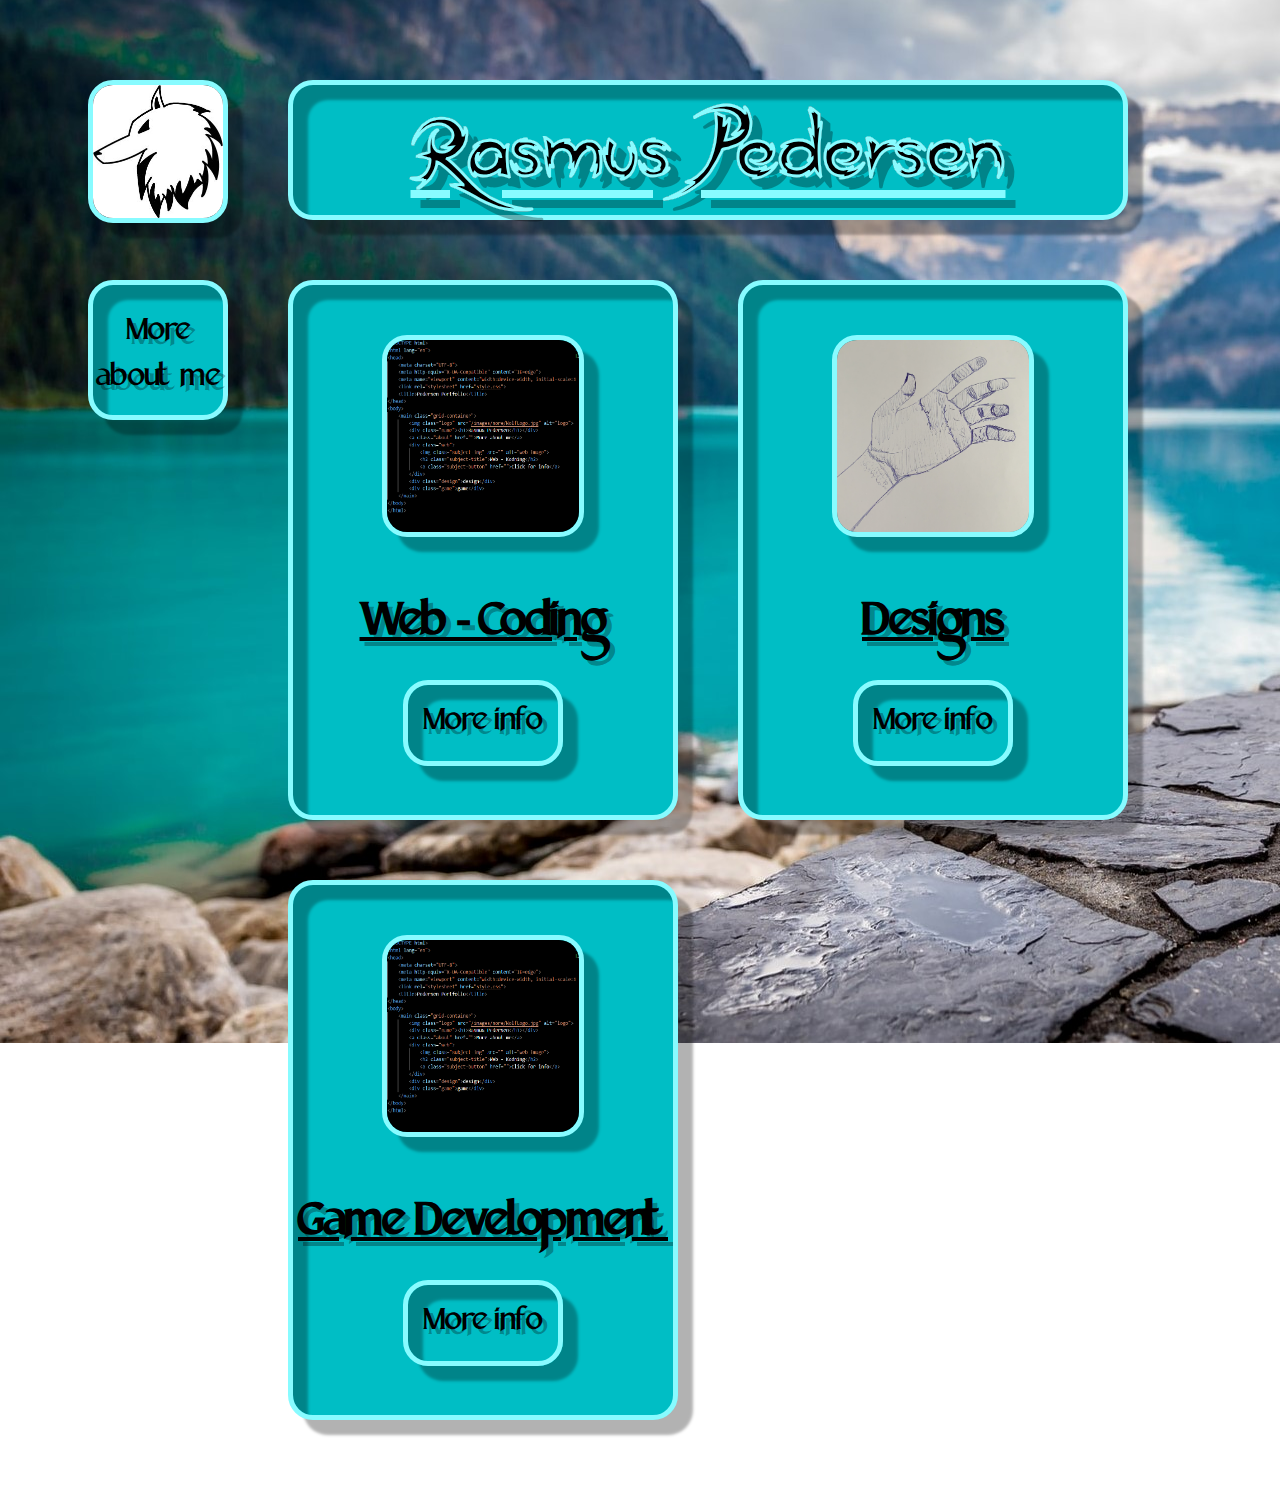
==== index.html @ 00bbfe66 "Web.html" ====
<!DOCTYPE html>
<html lang="en">
<head>
    <meta charset="UTF-8">
    <meta http-equiv="X-UA-Compatible" content="IE=edge">
    <meta name="viewport" content="width=device-width, initial-scale=1.0">
    <link rel="stylesheet" href="style.css">
    <title>Pedersen Portfolio</title>
</head>
<body>
    <main class="grid-container-main grid-container">
        <img class="logo" src="images/more/WolfLogo.jpg" alt="logo">
        <div class="name"><h1>Rasmus Pedersen</h1></div>
        <a class="about" href="about.html">More about me</a>
        <div class="web">
            <img class="subject-img" src="images/subject-images/coding.png" alt="web image">
            <h2 class="subject-title">Web - Coding</h2>
            <a class="subject-button" href="web.html">More info</a>
        </div>
        <div class="design">
            <img class="subject-img" src="images/subject-images/openhand.png" alt="design image">
            <h2 class="subject-title">Designs</h2>
            <a class="subject-button" href="">More info</a>
        </div>
        <div class="game">
            <img class="subject-img" src="images/subject-images/coding.png" alt="web image">
            <h2 class="subject-title">Game Development</h2>
            <a class="subject-button" href="">More info</a>
        </div>
    </main>
</body>
</html>
---- style.css ----
@font-face {
    font-family: ace;
    src: url('fonts/ace-records/AceRecords.ttf');
}

@font-face {
    font-family: dragon;
    src: url('fonts/dragon-fire/DragonFire.ttf');
}

:root{
    --box-background-color: #00BEC5;
    --border-color: 5px solid #88FBFF;
    --border-radius: 25px;
    --border-shadow: 15px 15px 3px rgba(0,0,0,0.3);
    --border-inner-shadow: inset 15px 15px 3px rgba(0,0,0,0.3);
    --header-shadow: 10px 10px rgba(0,0,0,0.3);
    --text-shadow: 5px 5px rgba(5, 1, 1, 0.3);
    --text-border: 3px solid #88FBFF;
    --font-size-title: 5.5em;
    --font-size-subject: 3em;
    --font-size-links: 2em;
    --font-size-back-btn: 2.5rem;
    --font-size-text: 1em;
    --text-underline: underline;
}

body{
    background-image: url("images/more/background.jpg");
    background-attachment: fixed;
    background-position: 0 20%;
    background-repeat: no-repeat;
}

.grid-container{
    text-align: center;
    margin: 50px;
    display: grid;
}

.grid-container-main{
    grid-template-columns: 200px 450px 450px;
    grid-template-rows:  200px 200px 200px 200px 200px 200px 200px;
    grid-template-areas: 
    "logo name name"
    "about web design"
    ". web design"
    ". web design"
    ". game ."
    ". game ."
    ". game .";
}

.grid-container-about{
    grid-template-columns: 200px 450px 450px;
    grid-template-rows:  200px 125px 450px 450px;
    grid-template-areas: 
    "logo name name"
    "back subject subject"
    ". subject subject"
    ". subject subject";
}

.logo{
    grid-area: logo;
    width: 130px;
}

.name{
    grid-area: name;
    margin: 30px;
}

.name h1{
    margin: auto;
    padding-top: 15px;
    font-family: ace;
    font-size: 5.5em;
    text-shadow: var(--header-shadow);
    text-decoration-line: var(--text-underline);
    -webkit-text-stroke-width: 0.1px;
    -webkit-text-stroke-color: #88FBFF;
}

.about{
    grid-area: about;
    padding-top: 25px;
}

.back{
    grid-area: back;
    padding-top: 25px;
}

.about,.back{
    text-decoration: none;
    color: #000;
    font-size: var(--font-size-links);
    text-shadow: var(--text-shadow);
    font-family: dragon;
}

.back{
    padding: 5px;
    font-size: var(--font-size-back-btn);
}

.web{
    grid-area: web;
}

.design{
    grid-area: design;
}

.game{
    grid-area: game;
}

.subject{
    grid-area: subject;
    padding: 50px;
}

.subject-img{
    margin: 50px;
    width: 12rem;
    height: 12rem;
}

.subject-img-inner{
    float: left;
    margin: 0;
    margin-bottom: 90px;
    width: 15rem;
    height: 15rem;
}

.subject-img-middle{
    margin-bottom: 20px;
}

.subject-img-bottom{
    float: left;
    margin: 35px;
    width: 10rem;
    height: 10rem
}

.subject-title{
    margin: 0;
    margin-bottom: 40px;
    font-family: dragon;
    text-shadow: var(--text-shadow);
    font-size: var(--font-size-subject);
    text-decoration-line: var(--text-underline);
}

.subject-title-inner{
    font-size: var(--font-size-title);
    text-shadow: var(--header-shadow);
    margin: 0;
}

.subject-button{
    font-family: dragon;
    font-size: var(--font-size-links);
    text-shadow: var(--text-shadow);
    text-decoration-line: var(--text-underline);
    text-decoration: none;
    color: #000;
    padding: 15px;
}

.subject-text{
    float: right;
    width: 394px;
    height: 400px;
    margin: 20px;
    padding: 20px;
    border: var(--text-border);
    background-color: #fff;
    box-shadow: var(--border-shadow), var(--border-inner-shadow);
}

.grid-container div,a,img{
    background-color: var(--box-background-color);
    border: var(--border-color);
    border-radius: var(--border-radius);
    box-shadow: var(--border-shadow), var(--border-inner-shadow);
    margin: 30px;
}

.grid-container-subject div,a,img{
    background-color: var(--box-background-color);
    border: var(--border-color);
    border-radius: var(--border-radius);
    box-shadow: var(--border-shadow), var(--border-inner-shadow);
    margin: 30px;
}
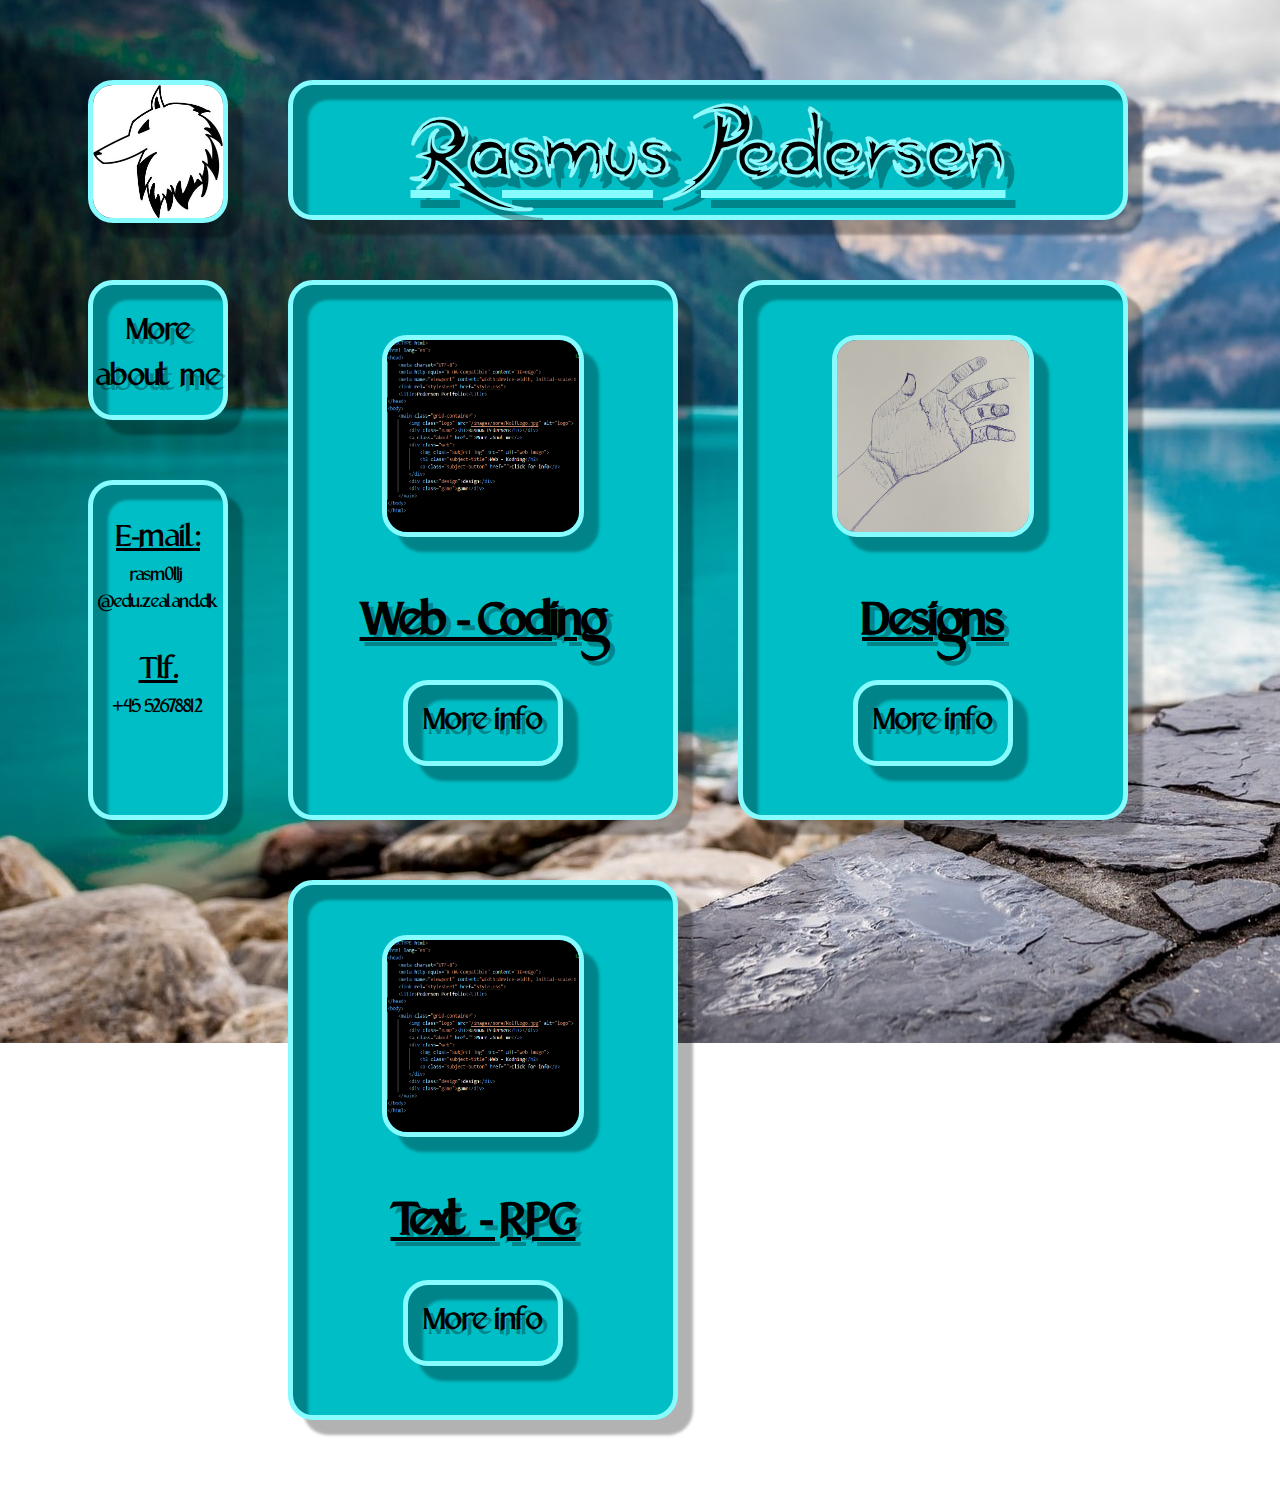
==== commit 3dcee3ec: "Working with all the different sites" ====
--- a/index.html
+++ b/index.html
@@ -12,6 +12,13 @@
         <img class="logo" src="images/more/WolfLogo.jpg" alt="logo">
         <div class="name"><h1>Rasmus Pedersen</h1></div>
         <a class="about" href="about.html">More about me</a>
+        <div class="contact">
+            <p class="contact-title">E-mail:</p>
+            <p class="contact-filler">rasm011j</p>
+            <p class="contact-filler">@edu.zealand.dk</p>
+            <p class="contact-title">Tlf.</p>
+            <p class="contact-filler">+45 52678812</p>
+        </div>
         <div class="web">
             <img class="subject-img" src="images/subject-images/coding.png" alt="web image">
             <h2 class="subject-title">Web - Coding</h2>
@@ -20,12 +27,12 @@
         <div class="design">
             <img class="subject-img" src="images/subject-images/openhand.png" alt="design image">
             <h2 class="subject-title">Designs</h2>
-            <a class="subject-button" href="">More info</a>
+            <a class="subject-button" href="design.html">More info</a>
         </div>
         <div class="game">
             <img class="subject-img" src="images/subject-images/coding.png" alt="web image">
-            <h2 class="subject-title">Game Development</h2>
-            <a class="subject-button" href="">More info</a>
+            <h2 class="subject-title">Text - RPG</h2>
+            <a class="subject-button" href="spiludvikling.html">More info</a>
         </div>
     </main>
 </body>
--- a/style.css
+++ b/style.css
@@ -44,8 +44,8 @@
     grid-template-areas: 
     "logo name name"
     "about web design"
-    ". web design"
-    ". web design"
+    "contact web design"
+    "contact web design"
     ". game ."
     ". game ."
     ". game .";
@@ -54,6 +54,16 @@
 .grid-container-about{
     grid-template-columns: 200px 450px 450px;
     grid-template-rows:  200px 125px 450px 450px;
+    grid-template-areas: 
+    "logo name name"
+    "back subject subject"
+    ". subject subject"
+    ". subject subject";
+}
+
+.grid-container-designs{
+    grid-template-columns: 200px 450px 450px;
+    grid-template-rows:  200px 125px 550px 550px;
     grid-template-areas: 
     "logo name name"
     "back subject subject"
@@ -105,6 +115,25 @@
     font-size: var(--font-size-back-btn);
 }
 
+.contact{
+    grid-area: contact;
+}
+
+.contact p{
+    font-family: dragon;
+}
+
+.contact-title{
+    font-size: 2em;
+    text-decoration-line: underline;
+    margin-bottom: 0;
+}
+
+.contact-filler{
+    margin: 0;
+    font-size: 1.15em;
+}
+
 .web{
     grid-area: web;
 }
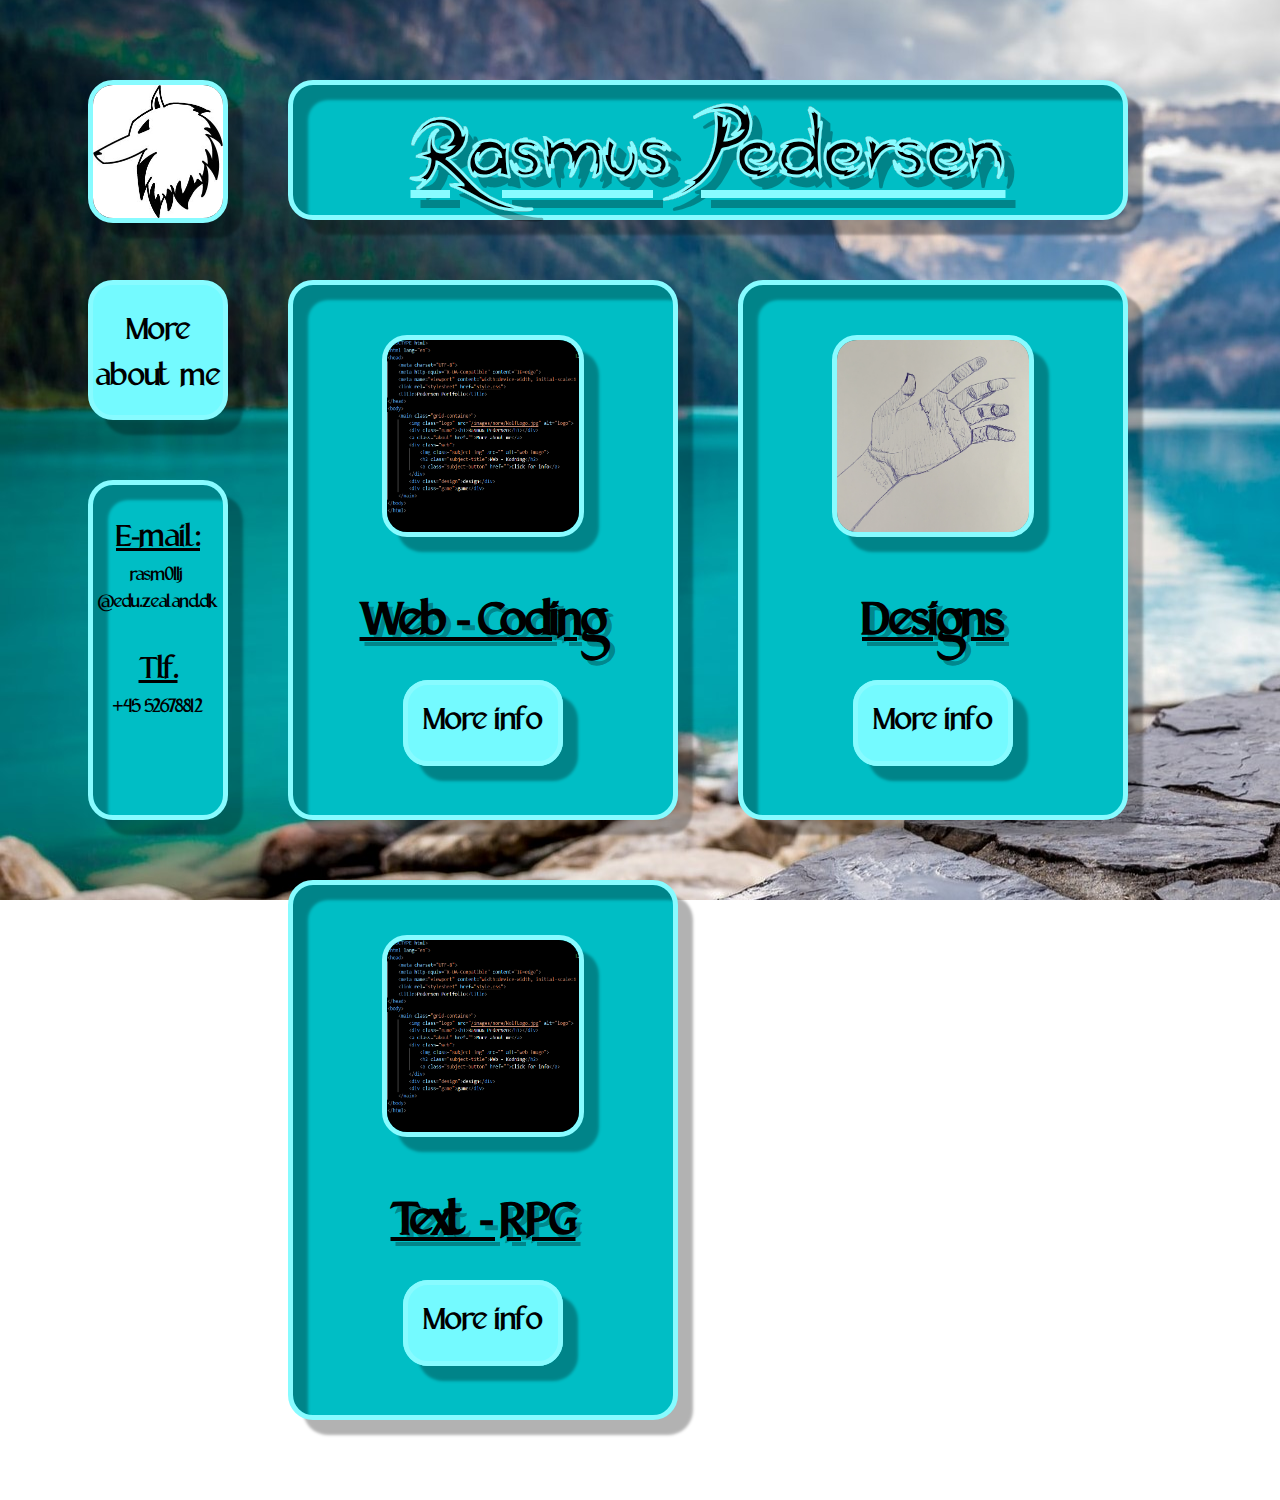
==== commit cdf6cd06: "Changing the button, commenting on the code" ====
--- a/index.html
+++ b/index.html
@@ -1,6 +1,11 @@
+<!-- ---------- -->
+<!-- index.html -->
+<!-- ---------- -->
+
 <!DOCTYPE html>
 <html lang="en">
 <head>
+    <!-- General information that the document uses -->
     <meta charset="UTF-8">
     <meta http-equiv="X-UA-Compatible" content="IE=edge">
     <meta name="viewport" content="width=device-width, initial-scale=1.0">
@@ -8,10 +13,18 @@
     <title>Pedersen Portfolio</title>
 </head>
 <body>
+    <!-- The main grid container for my index site -->
     <main class="grid-container-main grid-container">
+        <!-- The logo for my index site -->
         <img class="logo" src="images/more/WolfLogo.jpg" alt="logo">
+        
+        <!-- The header for the site -->
         <div class="name"><h1>Rasmus Pedersen</h1></div>
+        
+        <!-- The link for my about.html document -->
         <a class="about" href="about.html">More about me</a>
+
+        <!-- The box that contains my e-mail and contact info -->
         <div class="contact">
             <p class="contact-title">E-mail:</p>
             <p class="contact-filler">rasm011j</p>
@@ -19,19 +32,31 @@
             <p class="contact-title">Tlf.</p>
             <p class="contact-filler">+45 52678812</p>
         </div>
+
+        <!-- The box that contains my coding experience -->
         <div class="web">
             <img class="subject-img" src="images/subject-images/coding.png" alt="web image">
             <h2 class="subject-title">Web - Coding</h2>
+
+            <!-- The button that directs you to web.html -->
             <a class="subject-button" href="web.html">More info</a>
         </div>
+
+        <!-- The box that contains my drawing experience -->
         <div class="design">
             <img class="subject-img" src="images/subject-images/openhand.png" alt="design image">
             <h2 class="subject-title">Designs</h2>
+
+            <!-- The button that directs you to design.html -->
             <a class="subject-button" href="design.html">More info</a>
         </div>
+
+        <!-- The box that contains my coding experience in python -->
         <div class="game">
             <img class="subject-img" src="images/subject-images/coding.png" alt="web image">
             <h2 class="subject-title">Text - RPG</h2>
+
+            <!-- The button that directs you to spiludvikling.html -->
             <a class="subject-button" href="spiludvikling.html">More info</a>
         </div>
     </main>
--- a/style.css
+++ b/style.css
@@ -1,13 +1,21 @@
+/* --------- */
+/* style.CSS */
+/* --------- */
+
+/* The font I use for my header */
 @font-face {
     font-family: ace;
     src: url('fonts/ace-records/AceRecords.ttf');
 }
 
+/* The font I use for my text around the sites */
 @font-face {
     font-family: dragon;
     src: url('fonts/dragon-fire/DragonFire.ttf');
 }
 
+/* My roots I use thoughout the CSS document */
+/* I made it, because I use them more than once. This makes it easier to find and change if needed  */
 :root{
     --box-background-color: #00BEC5;
     --border-color: 5px solid #88FBFF;
@@ -15,7 +23,7 @@
     --border-shadow: 15px 15px 3px rgba(0,0,0,0.3);
     --border-inner-shadow: inset 15px 15px 3px rgba(0,0,0,0.3);
     --header-shadow: 10px 10px rgba(0,0,0,0.3);
-    --text-shadow: 5px 5px rgba(5, 1, 1, 0.3);
+    --text-shadow: 5px 5px rgba(0,0,0,0.3);
     --text-border: 3px solid #88FBFF;
     --font-size-title: 5.5em;
     --font-size-subject: 3em;
@@ -25,62 +33,63 @@
     --text-underline: underline;
 }
 
+/* The body of my sites. Here I implement my background */
 body{
     background-image: url("images/more/background.jpg");
     background-attachment: fixed;
     background-position: 0 20%;
-    background-repeat: no-repeat;
-}
-
+}
+
+/* My grid containers general information */
 .grid-container{
     text-align: center;
     margin: 50px;
     display: grid;
 }
 
+/* The grid container I use for my index.site */
 .grid-container-main{
     grid-template-columns: 200px 450px 450px;
-    grid-template-rows:  200px 200px 200px 200px 200px 200px 200px;
+    grid-template-rows:  200px 200px 400px 600px;
     grid-template-areas: 
     "logo name name"
     "about web design"
     "contact web design"
-    "contact web design"
-    ". game ."
-    ". game ."
     ". game .";
 }
 
+/* The grid container I use for my about.html */
 .grid-container-about{
     grid-template-columns: 200px 450px 450px;
-    grid-template-rows:  200px 125px 450px 450px;
+    grid-template-rows:  200px 125px 900px;
     grid-template-areas: 
     "logo name name"
     "back subject subject"
-    ". subject subject"
     ". subject subject";
 }
 
+/* The grid container I use for my other sites, where I show my different forms of work experience */
 .grid-container-designs{
     grid-template-columns: 200px 450px 450px;
-    grid-template-rows:  200px 125px 550px 550px;
+    grid-template-rows:  200px 125px 1100px;
     grid-template-areas: 
     "logo name name"
     "back subject subject"
-    ". subject subject"
     ". subject subject";
 }
 
+/* The grid definition for my logo */
 .logo{
     grid-area: logo;
     width: 130px;
 }
 
+/* The grid definition of my title/header */
 .name{
     grid-area: name;
-    margin: 30px;
-}
-
+}
+
+/* The styling of my title/header */
 .name h1{
     margin: auto;
     padding-top: 15px;
@@ -88,75 +97,87 @@
     font-size: 5.5em;
     text-shadow: var(--header-shadow);
     text-decoration-line: var(--text-underline);
+
+    /* ----------- https://css-tricks.com/adding-stroke-to-web-text/ ----------- */
+    /* Here I have made an outline around the actual text. ^^^ Source link above */
     -webkit-text-stroke-width: 0.1px;
     -webkit-text-stroke-color: #88FBFF;
 }
 
+/* The grid definition of my "more about me" button */
 .about{
     grid-area: about;
     padding-top: 25px;
 }
 
+/* The grid definition and styling of my back button (Usable on the sub-sites ) */
 .back{
     grid-area: back;
     padding-top: 25px;
-}
-
+    padding: 5px;
+    font-size: var(--font-size-back-btn);
+}
+
+/* Styling of the "more about me" button and "back" button */
 .about,.back{
     text-decoration: none;
     color: #000;
     font-size: var(--font-size-links);
-    text-shadow: var(--text-shadow);
-    font-family: dragon;
-}
-
-.back{
-    padding: 5px;
-    font-size: var(--font-size-back-btn);
-}
-
+    font-family: dragon;
+}
+
+/* The grid definition of the contact box */
 .contact{
     grid-area: contact;
 }
 
+/* Font styling of the paragraph inside of the contact box */
 .contact p{
     font-family: dragon;
 }
 
+/* The styling for the title of the contact box */
 .contact-title{
     font-size: 2em;
     text-decoration-line: underline;
     margin-bottom: 0;
 }
 
+/* Defining the font size of the e-mail and number of the contact box */
 .contact-filler{
     margin: 0;
     font-size: 1.15em;
 }
 
+/* The grid definition of the subject box (web)  */
 .web{
     grid-area: web;
 }
 
+/* The grid definition of the subject box (design) */
 .design{
     grid-area: design;
 }
 
+/* The grid definition of the subject box (game) */
 .game{
     grid-area: game;
 }
 
+/* The grid definition of the subject box (Box inside of sub-sites) */
 .subject{
     grid-area: subject;
     padding: 50px;
 }
 
+/* Sizing the picture inside of the boxes with the different subjects */
 .subject-img{
     margin: 50px;
     width: 12rem;
     height: 12rem;
 }
 
+/* The first picture located inside the sub-pages */
 .subject-img-inner{
     float: left;
     margin: 0;
@@ -165,10 +186,12 @@
     height: 15rem;
 }
 
+/* The second picture located inside the sub-pages  */
 .subject-img-middle{
     margin-bottom: 20px;
 }
 
+/* The bottom pictures located inside the sub-pages */
 .subject-img-bottom{
     float: left;
     margin: 35px;
@@ -176,6 +199,7 @@
     height: 10rem
 }
 
+/* The subject title that can be found on the main index.html */
 .subject-title{
     margin: 0;
     margin-bottom: 40px;
@@ -185,22 +209,24 @@
     text-decoration-line: var(--text-underline);
 }
 
+/* The subject title that can be found on the sub-pages */
 .subject-title-inner{
     font-size: var(--font-size-title);
     text-shadow: var(--header-shadow);
     margin: 0;
 }
 
+/* The styling for the button you use to access the sub-pages */
 .subject-button{
     font-family: dragon;
     font-size: var(--font-size-links);
-    text-shadow: var(--text-shadow);
     text-decoration-line: var(--text-underline);
     text-decoration: none;
     color: #000;
     padding: 15px;
 }
 
+/* The text-boxes, where you can read about the different subjects */
 .subject-text{
     float: right;
     width: 394px;
@@ -212,18 +238,157 @@
     box-shadow: var(--border-shadow), var(--border-inner-shadow);
 }
 
+/* The removal of some styling, so that I can use a :hover and :active on them */
+.about, .back, .subject-button{
+    background-color: #74faff;
+    box-shadow: inset 0;
+}
+
+/* Some styling of the different elements inside the grid container */
 .grid-container div,a,img{
     background-color: var(--box-background-color);
     border: var(--border-color);
     border-radius: var(--border-radius);
+    box-shadow: var(--border-shadow);
+    margin: 30px;
+}
+
+/* Some styling of the different elements where links are not included */
+.grid-container div,img{
     box-shadow: var(--border-shadow), var(--border-inner-shadow);
-    margin: 30px;
-}
-
+}
+
+/* Some styling of the different elements inside the grid container (Inside the different subjects sub-pages) */
 .grid-container-subject div,a,img{
     background-color: var(--box-background-color);
     border: var(--border-color);
     border-radius: var(--border-radius);
+    box-shadow: var(--border-shadow);
+    margin: 30px;
+}
+
+/* Some styling of the different elements where links are not included (Inside the different subjects sub-pages) */
+.grid-container-subject div,img{
     box-shadow: var(--border-shadow), var(--border-inner-shadow);
-    margin: 30px;
+}
+
+/* Here I apply the hover state onto all of my buttons, both the ones on the main site, plus the sub-pages */
+.about:hover, .back:hover, .subject-button:hover{
+    background-color: #bdfdff;
+}
+
+/* Here I apply the active state (When you click it, it changes) onto all of my buttons, both the ones on the main site, plus the sub-pages */
+.about:active, .back:active, .subject-button:active{
+    text-shadow: var(--text-shadow);
+    box-shadow: var(--border-shadow), var(--border-inner-shadow);
+}
+
+/* Here I start coding my portfolio, so that it also works on a mobile */
+@media screen and (max-width: 1200px) {
+    /* Here I change the margin of my grid container, so that it fits the mobile format better */
+    .grid-container{
+        margin: 20px;
+    }
+
+    /* The redefining of the grid, so that it works on mobile */
+    .grid-container-main{
+        grid-template-columns: 100%;
+        grid-template-rows:  200px 100px 500px 500px 500px;
+        grid-template-areas: 
+        "name"
+        "about"
+        "web"
+        "design"
+        "game";
+    }
+
+    /* The redefining of the grid inside the about.html, so that it is usable on mobile */
+    .grid-container-about{
+        grid-template-columns: 100%;
+        grid-template-rows:  200px 100px 900px;
+        grid-template-areas: 
+        "name"
+        "back"
+        "subject";
+    }
+
+    /* The redefining of the grid inside the subjects, so that they are usable on mobile */
+    .grid-container-designs{
+        grid-template-columns: 100%;
+        grid-template-rows:  200px 100px;
+        grid-template-areas: 
+        "name"
+        "back"
+        "subject";
+    }
+
+    /* To make the logo and contact box to disappear from the sites (Mobile version) */
+    .logo, .contact{
+        display: none;
+    }
+
+    /* The restyling of the header/title on the different pages */
+    .name h1{
+        font-size: 3.5rem;
+        margin: 0;
+        text-shadow: 5px 5px rgba(0,0,0,0.3);
+    }
+
+    /* A change in the box styling, plus a font-size change. This makes it fit better on mobile */
+    .about, .back{
+        width: 50%;
+        justify-self: center;
+        font-size: 1.5em;
+    }
+
+    /* The resizing of the text inside the "back" button */
+    .back{
+        font-size: 2em;
+        padding-top: 15px;
+    }
+
+    /* A small styling of the subject box inside the sub-pages */
+    .subject{
+        padding: 0;
+    }
+
+    /* A small styling change in the pictures inside the sub-pages */
+    .subject-img{
+        margin: 25px;
+    }
+
+    /* Another styling change in the sub-pages pictures */
+    .subject-img-inner{
+        float:inherit;
+    }
+
+    /* A change on the font size of the title on the sub-pages */
+    .subject-title-inner{
+        font-size: 3em;
+    }
+
+    /* The styling change of the text inside the subjects information boxes */
+    .subject-text{
+        margin: 20px;
+        width:inherit
+    }
+
+    /* A removal of the float that is used in the desktop version of the sub-pages */
+    .grid-container-designs .subject-text{
+        float: none;
+    }
+
+    /* A sizing change in the pictures located on the different sub-pages */
+    .grid-container-designs .subject-img,.subject-img-bottom{
+        float: inherit;
+        margin: 0;
+        margin: 20px;
+        width: 15rem;
+        height: 15rem;
+    }
+
+    /* A margin change on the grid container */
+    .grid-container div,a,img{
+        margin: 10px;
+    }
 }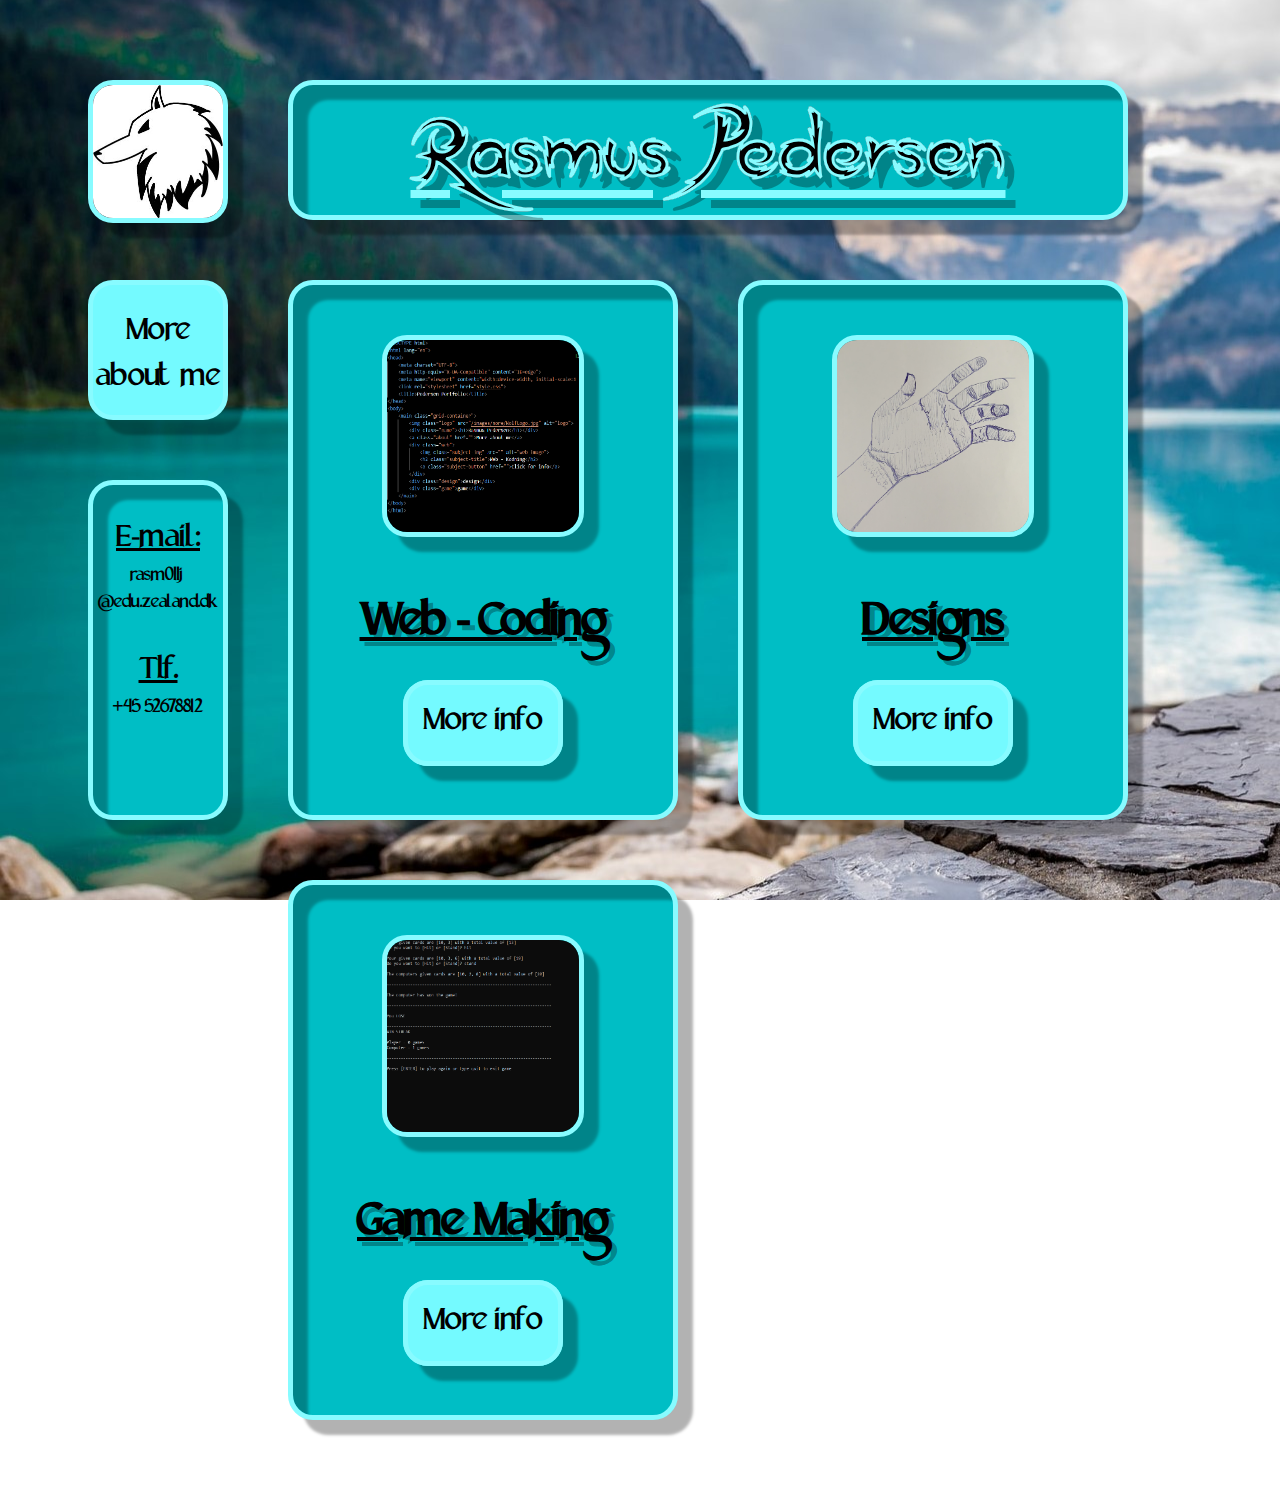
==== commit ccdd8c7e: "Creation of folders and finishing my .html and .css documents" ====
--- a/index.html
+++ b/index.html
@@ -35,7 +35,7 @@
 
         <!-- The box that contains my coding experience -->
         <div class="web">
-            <img class="subject-img" src="images/subject-images/coding.png" alt="web image">
+            <img class="subject-img" src="images/subject-images/web-coding/coding.png" alt="web image">
             <h2 class="subject-title">Web - Coding</h2>
 
             <!-- The button that directs you to web.html -->
@@ -44,7 +44,7 @@
 
         <!-- The box that contains my drawing experience -->
         <div class="design">
-            <img class="subject-img" src="images/subject-images/openhand.png" alt="design image">
+            <img class="subject-img" src="images/subject-images/designs/openhand.png" alt="design image">
             <h2 class="subject-title">Designs</h2>
 
             <!-- The button that directs you to design.html -->
@@ -53,8 +53,8 @@
 
         <!-- The box that contains my coding experience in python -->
         <div class="game">
-            <img class="subject-img" src="images/subject-images/coding.png" alt="web image">
-            <h2 class="subject-title">Text - RPG</h2>
+            <img class="subject-img" src="images/subject-images/game/python-blackjack.png" alt="web image">
+            <h2 class="subject-title">Game Making</h2>
 
             <!-- The button that directs you to spiludvikling.html -->
             <a class="subject-button" href="spiludvikling.html">More info</a>
--- a/style.css
+++ b/style.css
@@ -47,6 +47,9 @@
     display: grid;
 }
 
+
+/* The grids throughout the code, has used this video as a form of start, since I could not get it to work my self. YouTube link can be found below */
+/* https://www.youtube.com/watch?v=HgwCeNVPlo0&t=1015s&ab_channel=DaniKrossing */
 /* The grid container I use for my index.site */
 .grid-container-main{
     grid-template-columns: 200px 450px 450px;
@@ -61,7 +64,7 @@
 /* The grid container I use for my about.html */
 .grid-container-about{
     grid-template-columns: 200px 450px 450px;
-    grid-template-rows:  200px 125px 900px;
+    grid-template-rows:  200px 125px 500px;
     grid-template-areas: 
     "logo name name"
     "back subject subject"
@@ -238,6 +241,11 @@
     box-shadow: var(--border-shadow), var(--border-inner-shadow);
 }
 
+/* Box that shapes the height of the information box in about.html */
+.about-text{
+    height: 275px;
+}
+
 /* The removal of some styling, so that I can use a :hover and :active on them */
 .about, .back, .subject-button{
     background-color: #74faff;
@@ -293,7 +301,7 @@
     /* The redefining of the grid, so that it works on mobile */
     .grid-container-main{
         grid-template-columns: 100%;
-        grid-template-rows:  200px 100px 500px 500px 500px;
+        grid-template-rows:  200px 100px 500px 500px 575px;
         grid-template-areas: 
         "name"
         "about"
@@ -305,7 +313,7 @@
     /* The redefining of the grid inside the about.html, so that it is usable on mobile */
     .grid-container-about{
         grid-template-columns: 100%;
-        grid-template-rows:  200px 100px 900px;
+        grid-template-rows:  200px 100px 1000px;
         grid-template-areas: 
         "name"
         "back"
@@ -334,6 +342,10 @@
         text-shadow: 5px 5px rgba(0,0,0,0.3);
     }
 
+    .subject-title{
+        text-shadow: 3px 3px rgba(0,0,0,0.15);
+    }
+
     /* A change in the box styling, plus a font-size change. This makes it fit better on mobile */
     .about, .back{
         width: 50%;
@@ -371,6 +383,26 @@
     .subject-text{
         margin: 20px;
         width:inherit
+    }
+
+    /* The styling change of the text inside the "about me" information boxes */
+    .about-text{
+        height: 500px;
+    }
+
+    /* The styling change of the text inside the "web - coding" information boxes */
+    .web-text{
+        height: 350px;
+    }
+
+    /* The styling change of the text inside the "designs" information boxes */
+    .design-text{
+        height: 650px;
+    }
+
+    /* The styling change of the text inside the "game making" information boxes */
+    .game-text{
+        height: 425px;
     }
 
     /* A removal of the float that is used in the desktop version of the sub-pages */
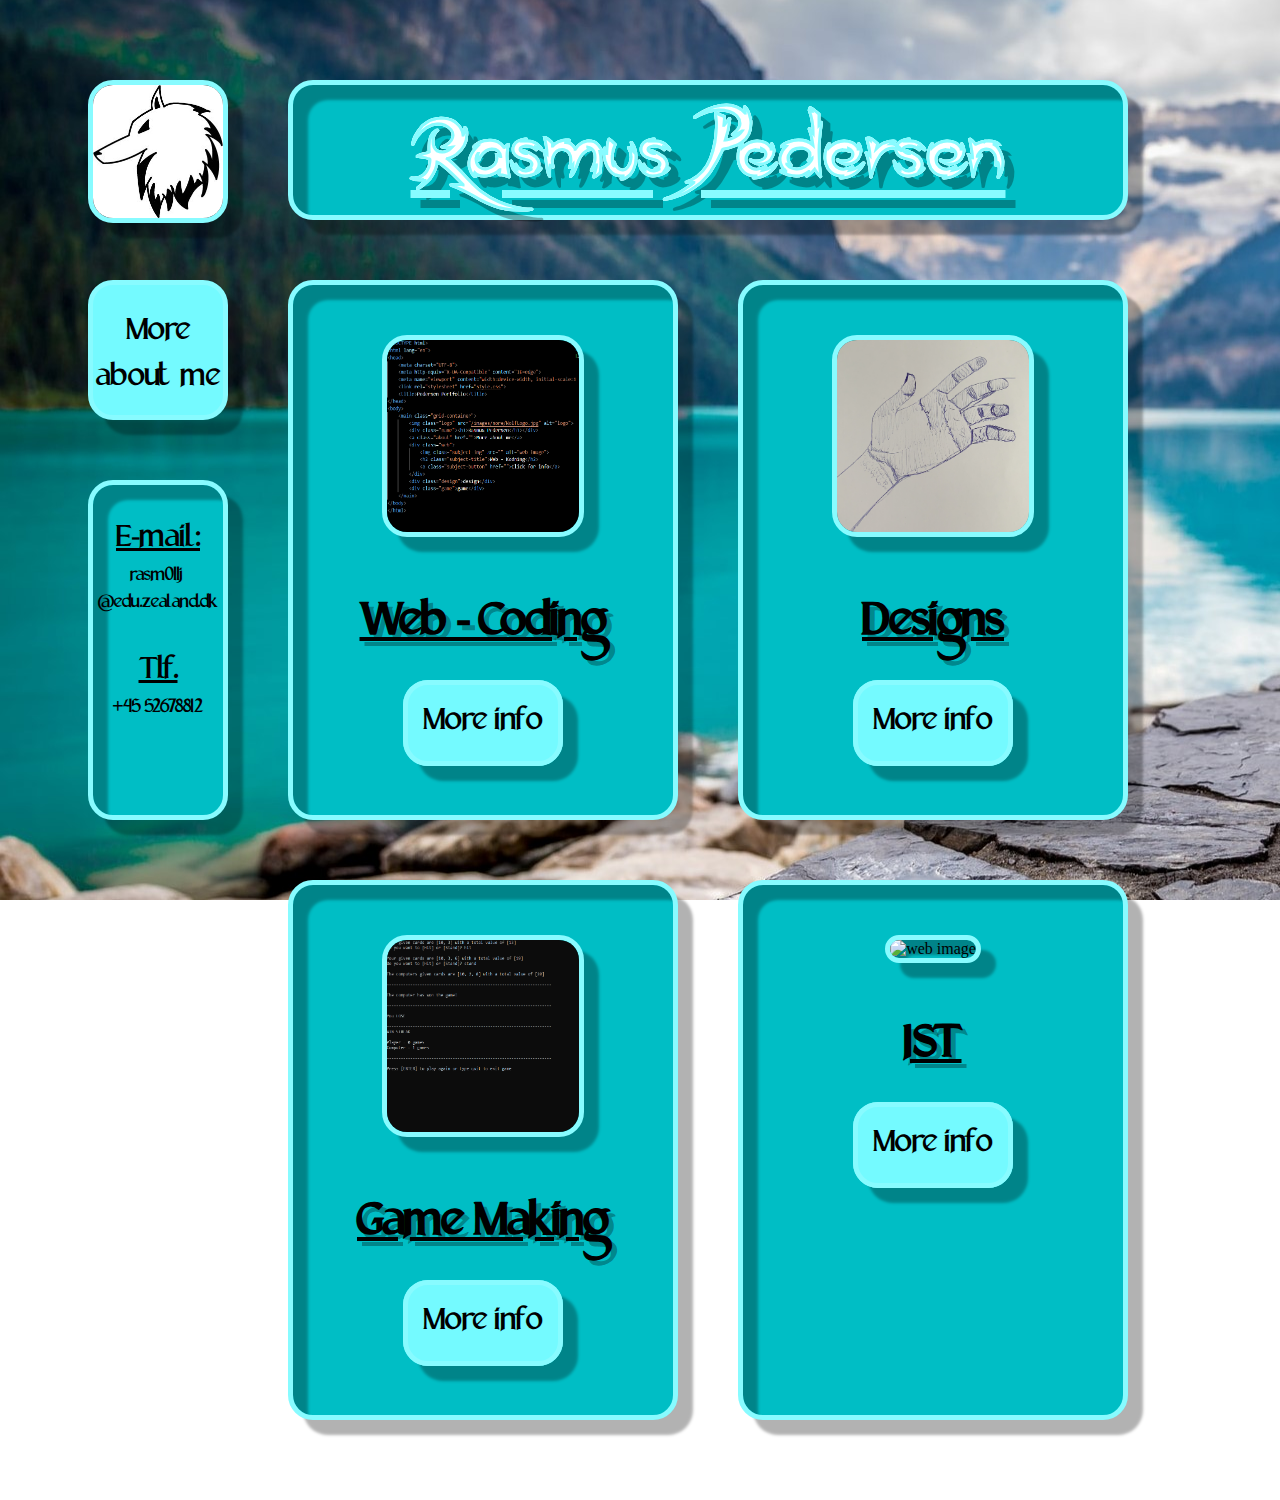
==== commit 96c3d07f: "Added new site (Rumrejsen.html), and changed h1 color" ====
--- a/index.html
+++ b/index.html
@@ -10,6 +10,9 @@
     <meta http-equiv="X-UA-Compatible" content="IE=edge">
     <meta name="viewport" content="width=device-width, initial-scale=1.0">
     <link rel="stylesheet" href="style.css">
+
+    <!-- Favicon -> https://www.w3schools.com/html/html_favicon.asp -->
+    <link rel="icon" type="image/x-icon" href="images/more/WolfLogo.jpg">
     <title>Pedersen Portfolio</title>
 </head>
 <body>
@@ -59,6 +62,15 @@
             <!-- The button that directs you to spiludvikling.html -->
             <a class="subject-button" href="spiludvikling.html">More info</a>
         </div>
+
+        <!-- The box that contains my experience in photoshop and some "old" html -->
+        <div class="spacetravel">
+            <img class="subject-img" src="images/subject-images/rumrejsen/rumskib.png" alt="web image">
+            <h2 class="subject-title">IST</h2>
+
+            <!-- The button that directs you to spiludvikling.html -->
+            <a class="subject-button" href="rumrejsen.html">More info</a>
+        </div>
     </main>
 </body>
 </html>--- a/style.css
+++ b/style.css
@@ -58,7 +58,7 @@
     "logo name name"
     "about web design"
     "contact web design"
-    ". game .";
+    ". game spacetravel";
 }
 
 /* The grid container I use for my about.html */
@@ -94,6 +94,7 @@
 
 /* The styling of my title/header */
 .name h1{
+    color: #fff;
     margin: auto;
     padding-top: 15px;
     font-family: ace;
@@ -165,6 +166,10 @@
 /* The grid definition of the subject box (game) */
 .game{
     grid-area: game;
+}
+
+.spacetravel{
+    grid-area: spacetravel;
 }
 
 /* The grid definition of the subject box (Box inside of sub-sites) */
@@ -301,19 +306,20 @@
     /* The redefining of the grid, so that it works on mobile */
     .grid-container-main{
         grid-template-columns: 100%;
-        grid-template-rows:  200px 100px 500px 500px 575px;
+        grid-template-rows:  200px 100px 500px 500px 500px 500px;
         grid-template-areas: 
         "name"
         "about"
         "web"
         "design"
-        "game";
+        "game"
+        "spacetravel";
     }
 
     /* The redefining of the grid inside the about.html, so that it is usable on mobile */
     .grid-container-about{
         grid-template-columns: 100%;
-        grid-template-rows:  200px 100px 1000px;
+        grid-template-rows:  200px 100px 1050px;
         grid-template-areas: 
         "name"
         "back"
@@ -343,7 +349,7 @@
     }
 
     .subject-title{
-        text-shadow: 3px 3px rgba(0,0,0,0.15);
+        text-shadow: 5px 5px rgba(0,0,0,0.15);
     }
 
     /* A change in the box styling, plus a font-size change. This makes it fit better on mobile */
@@ -387,22 +393,27 @@
 
     /* The styling change of the text inside the "about me" information boxes */
     .about-text{
-        height: 500px;
+        height: 525px;
     }
 
     /* The styling change of the text inside the "web - coding" information boxes */
     .web-text{
-        height: 350px;
+        height: 375px;
     }
 
     /* The styling change of the text inside the "designs" information boxes */
     .design-text{
-        height: 650px;
+        height: 710px;
     }
 
     /* The styling change of the text inside the "game making" information boxes */
     .game-text{
-        height: 425px;
+        height: 475px;
+    }
+
+    /* The styling change of the text inside the "space travel (IST)" information boxes */
+    .spacetravel-text{
+        height: 600px;
     }
 
     /* A removal of the float that is used in the desktop version of the sub-pages */
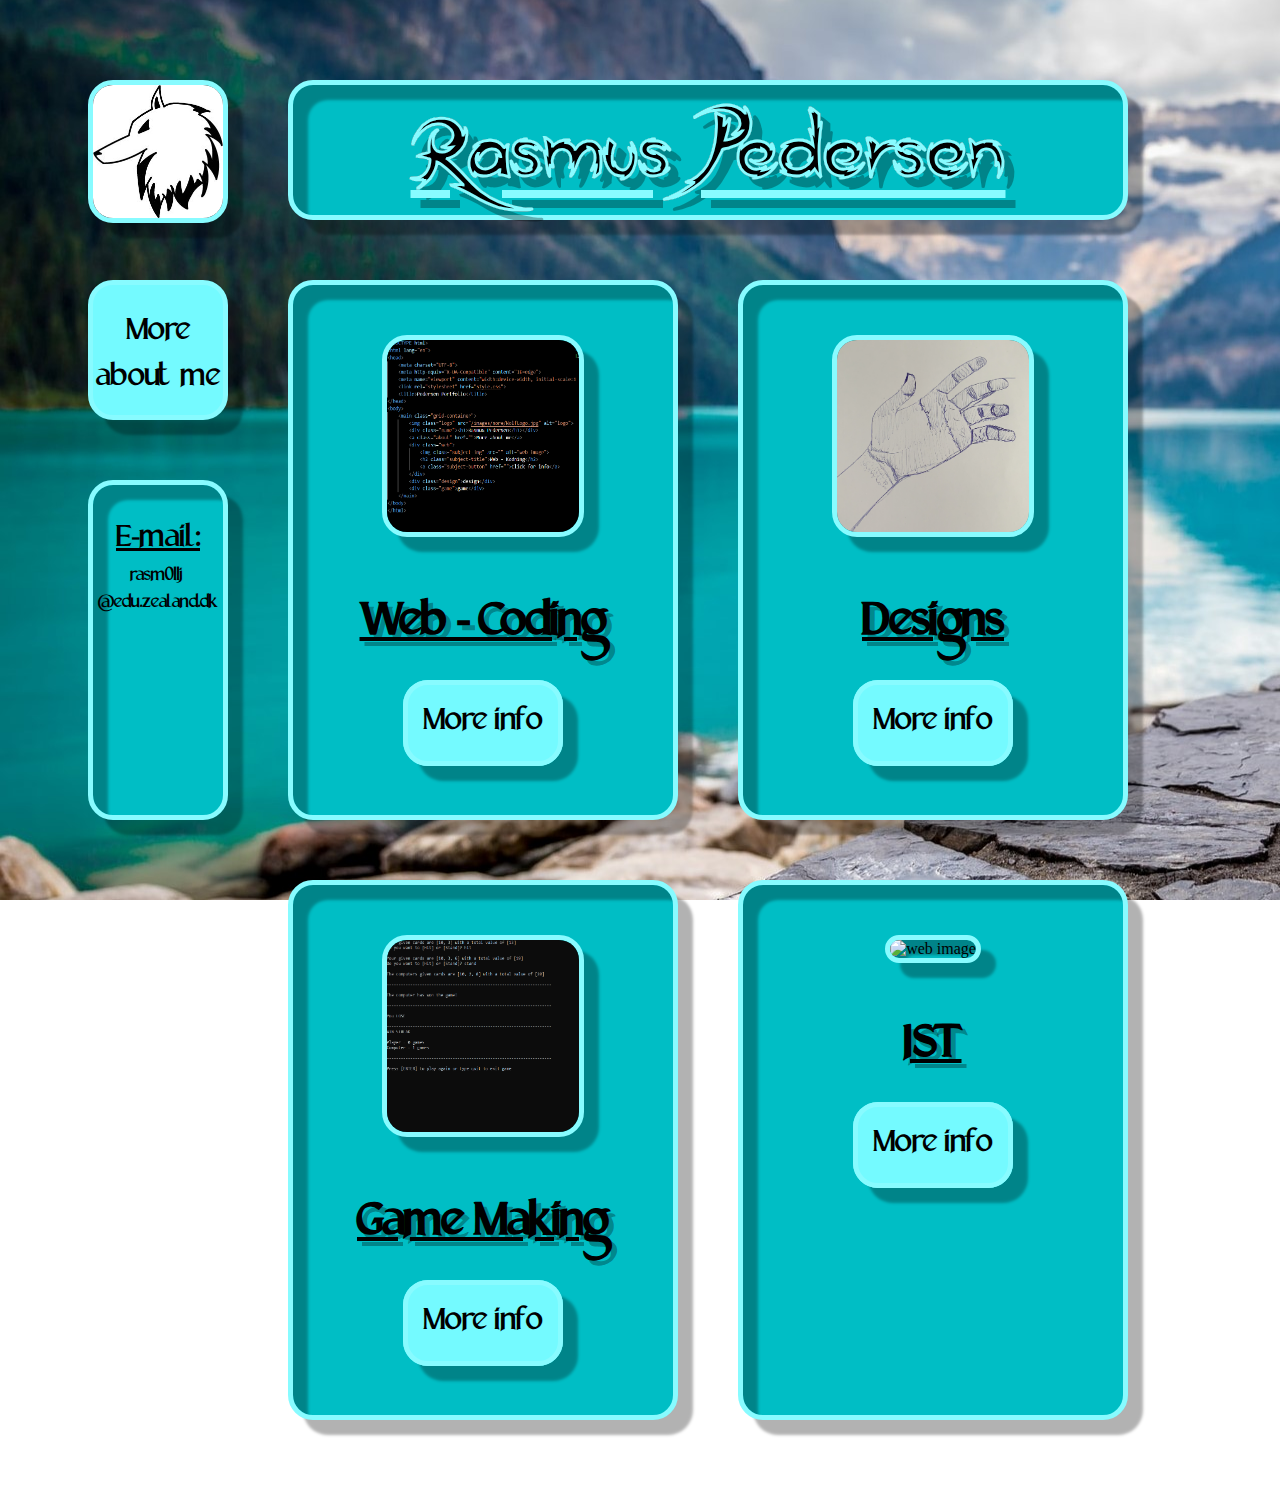
==== commit 4550ed62: "Changed header/title color" ====
--- a/index.html
+++ b/index.html
@@ -32,8 +32,6 @@
             <p class="contact-title">E-mail:</p>
             <p class="contact-filler">rasm011j</p>
             <p class="contact-filler">@edu.zealand.dk</p>
-            <p class="contact-title">Tlf.</p>
-            <p class="contact-filler">+45 52678812</p>
         </div>
 
         <!-- The box that contains my coding experience -->
--- a/style.css
+++ b/style.css
@@ -94,7 +94,6 @@
 
 /* The styling of my title/header */
 .name h1{
-    color: #fff;
     margin: auto;
     padding-top: 15px;
     font-family: ace;
@@ -413,7 +412,7 @@
 
     /* The styling change of the text inside the "space travel (IST)" information boxes */
     .spacetravel-text{
-        height: 600px;
+        height: 650px;
     }
 
     /* A removal of the float that is used in the desktop version of the sub-pages */
